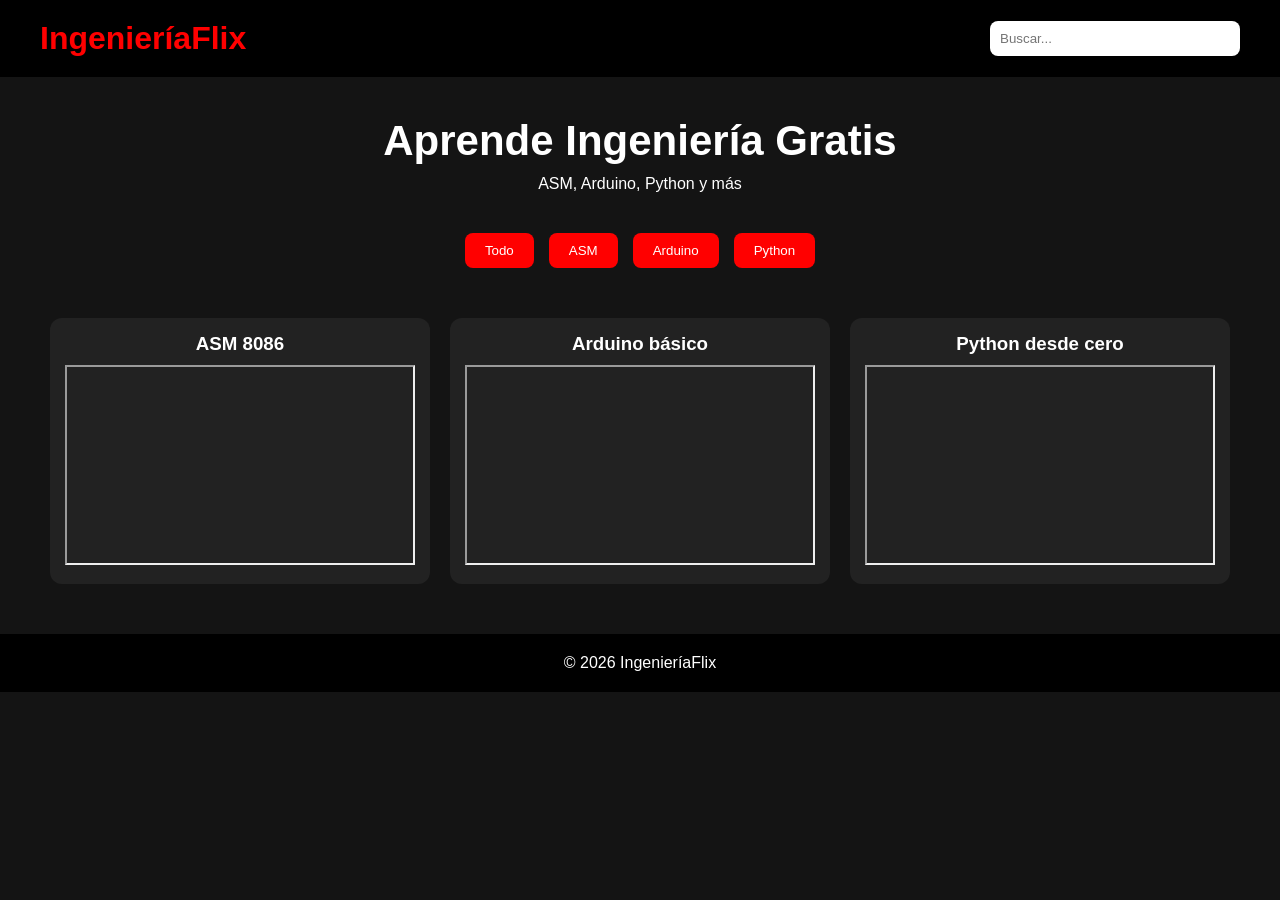
==== index.html @ 90732b06 "Add initial HTML structure for IngenieríaFlix" ====
<!DOCTYPE html>
<html lang="es">
<head>
<meta charset="UTF-8">
<meta name="viewport" content="width=device-width, initial-scale=1.0">

<title>IngenieríaFlix</title>

<style>

*{
    margin:0;
    padding:0;
    box-sizing:border-box;
    font-family:Arial;
}

body{
    background:#141414;
    color:white;
}

/* HEADER */

header{
    background:black;
    display:flex;
    justify-content:space-between;
    align-items:center;
    padding:20px 40px;
    position:sticky;
    top:0;
}

.logo{
    color:red;
    font-size:32px;
    font-weight:bold;
}

input{
    width:250px;
    padding:10px;
    border:none;
    border-radius:8px;
}

/* HERO */

.hero{
    text-align:center;
    padding:40px;
}

.hero h1{
    font-size:42px;
    margin-bottom:10px;
}

/* BOTONES */

.categorias{
    display:flex;
    justify-content:center;
    gap:15px;
    flex-wrap:wrap;
    margin-bottom:30px;
}

button{
    padding:10px 20px;
    border:none;
    border-radius:8px;
    background:red;
    color:white;
    cursor:pointer;
}

button:hover{
    transform:scale(1.05);
}

/* VIDEOS */

#listaVideos{
    display:flex;
    justify-content:center;
    gap:20px;
    flex-wrap:wrap;
    padding:20px;
}

.video{
    background:#222;
    padding:15px;
    border-radius:12px;
}

.video h3{
    margin-bottom:10px;
    text-align:center;
}

/* FOOTER */

footer{
    background:black;
    text-align:center;
    padding:20px;
    margin-top:30px;
}

</style>

</head>
<body>


<header>

    <div class="logo">
        IngenieríaFlix
    </div>

    <input
    type="text"
    id="buscador"
    placeholder="Buscar..."
    onkeyup="buscarVideos()">

</header>


<section class="hero">

    <h1>
        Aprende Ingeniería Gratis
    </h1>

    <p>
        ASM, Arduino, Python y más
    </p>

</section>



<div class="categorias">

    <button onclick="filtrar('todo')">
        Todo
    </button>

    <button onclick="filtrar('asm')">
        ASM
    </button>

    <button onclick="filtrar('arduino')">
        Arduino
    </button>

    <button onclick="filtrar('python')">
        Python
    </button>

</div>



<div id="listaVideos">


    <div class="video asm">

        <h3>ASM 8086</h3>

        <iframe
        width="350"
        height="200"
        src="https://www.youtube.com/embed/Ug4RAbj7exU"
        allowfullscreen>
        </iframe>

    </div>



    <div class="video arduino">

        <h3>Arduino básico</h3>

        <iframe
        width="350"
        height="200"
        src="https://www.youtube.com/embed/89xMbK8jR8Q"
        allowfullscreen>
        </iframe>

    </div>



    <div class="video python">

        <h3>Python desde cero</h3>

        <iframe
        width="350"
        height="200"
        src="https://www.youtube.com/embed/nKPbfIU442g"
        allowfullscreen>
        </iframe>

    </div>


</div>



<footer>

    © 2026 IngenieríaFlix

</footer>



<script>


function filtrar(categoria){

    let videos =
    document.querySelectorAll(".video");


    videos.forEach(video=>{


        if(categoria=="todo"){

            video.style.display="block";

        }

        else if(
        video.classList.contains(categoria)){

            video.style.display="block";

        }

        else{

            video.style.display="none";

        }


    });


}




function buscarVideos(){


    let texto =

    document
    .getElementById("buscador")
    .value
    .toLowerCase();



    let videos =

    document
    .querySelectorAll(".video");



    videos.forEach(video=>{


        let titulo =

        video
        .innerText
        .toLowerCase();



        if(
        titulo.includes(texto)){

            video.style.display="block";

        }

        else{

            video.style.display="none";

        }


    });



}


</script>



</body>
</html>
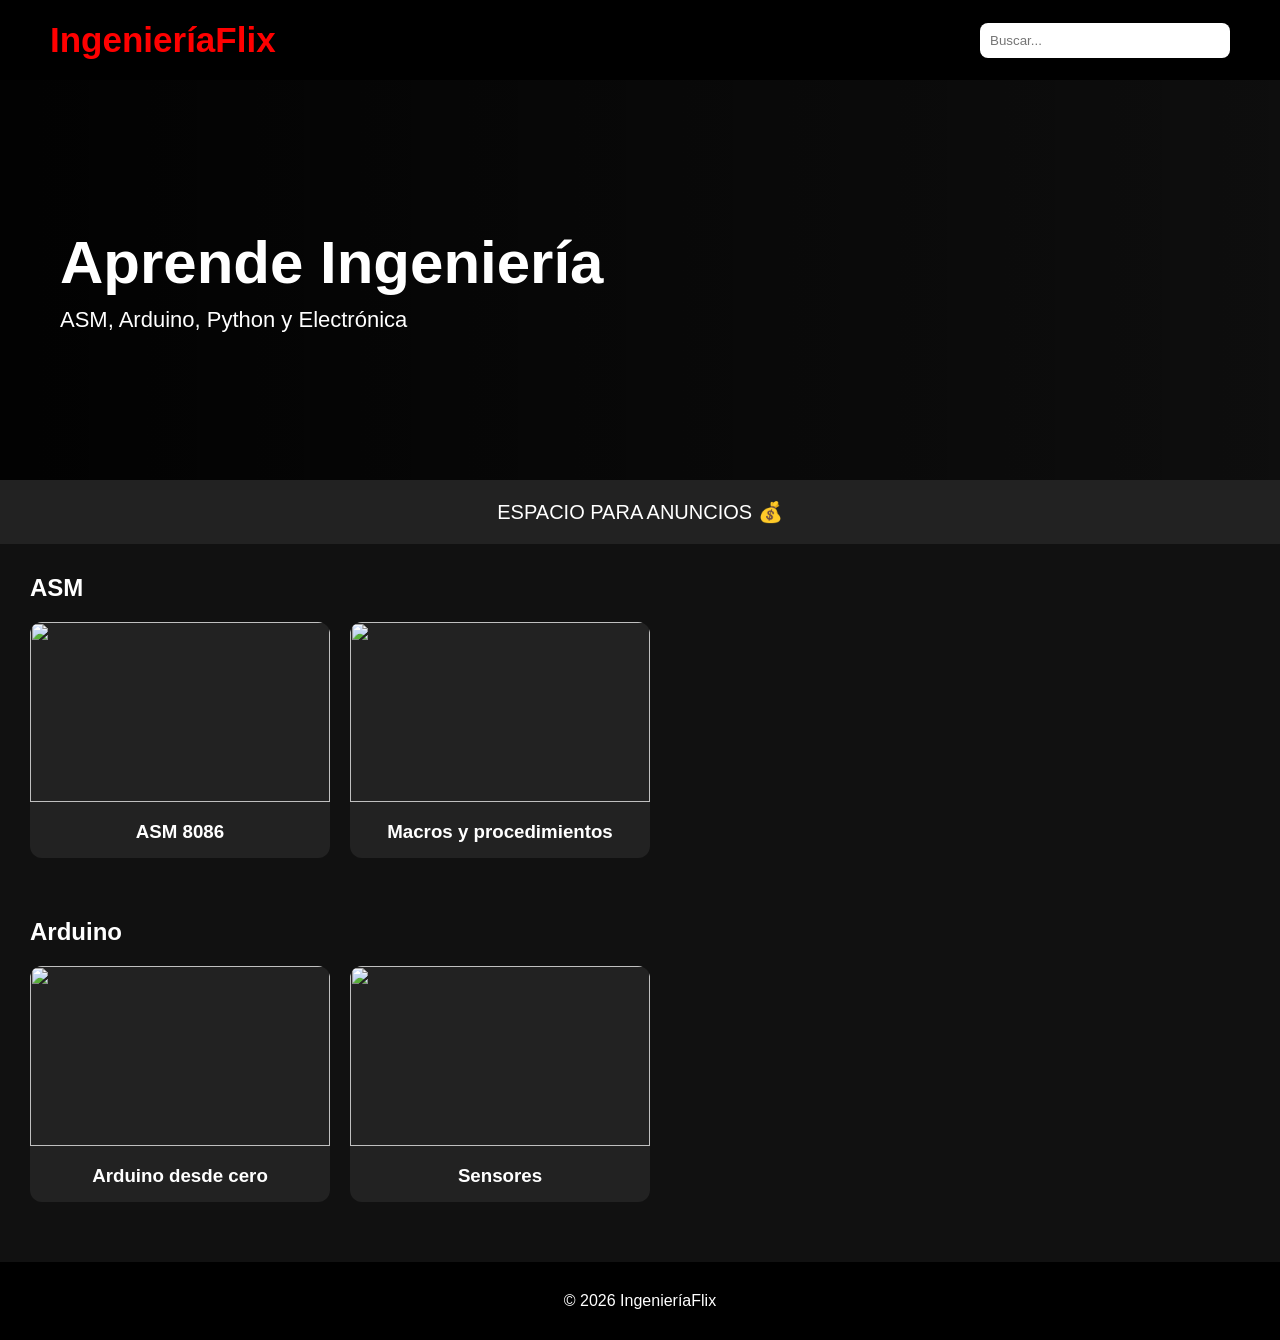
==== commit 3df66507: "Add initial HTML structure for IngenieríaFlix" ====
--- a/index.html
+++ b/index.html
@@ -9,105 +9,128 @@
 <style>
 
 *{
-    margin:0;
-    padding:0;
-    box-sizing:border-box;
-    font-family:Arial;
+margin:0;
+padding:0;
+box-sizing:border-box;
+font-family:Arial;
 }
 
 body{
-    background:#141414;
-    color:white;
+background:#111;
+color:white;
 }
 
 /* HEADER */
 
 header{
-    background:black;
-    display:flex;
-    justify-content:space-between;
-    align-items:center;
-    padding:20px 40px;
-    position:sticky;
-    top:0;
+display:flex;
+justify-content:space-between;
+align-items:center;
+padding:20px 50px;
+background:black;
+position:sticky;
+top:0;
+z-index:100;
 }
 
 .logo{
-    color:red;
-    font-size:32px;
-    font-weight:bold;
+font-size:35px;
+font-weight:bold;
+color:red;
 }
 
 input{
-    width:250px;
-    padding:10px;
-    border:none;
-    border-radius:8px;
+padding:10px;
+width:250px;
+border:none;
+border-radius:8px;
 }
 
 /* HERO */
 
 .hero{
-    text-align:center;
-    padding:40px;
+height:400px;
+display:flex;
+flex-direction:column;
+justify-content:center;
+padding-left:60px;
+
+background:
+linear-gradient(to right,
+rgba(0,0,0,.9),
+rgba(0,0,0,.2)),
+
+url("https://images.unsplash.com/photo-1515879218367-8466d910aaa4");
+background-size:cover;
 }
 
 .hero h1{
-    font-size:42px;
-    margin-bottom:10px;
-}
-
-/* BOTONES */
-
-.categorias{
-    display:flex;
-    justify-content:center;
-    gap:15px;
-    flex-wrap:wrap;
-    margin-bottom:30px;
-}
-
-button{
-    padding:10px 20px;
-    border:none;
-    border-radius:8px;
-    background:red;
-    color:white;
-    cursor:pointer;
-}
-
-button:hover{
-    transform:scale(1.05);
-}
-
-/* VIDEOS */
-
-#listaVideos{
-    display:flex;
-    justify-content:center;
-    gap:20px;
-    flex-wrap:wrap;
-    padding:20px;
-}
-
-.video{
-    background:#222;
-    padding:15px;
-    border-radius:12px;
-}
-
-.video h3{
-    margin-bottom:10px;
-    text-align:center;
+font-size:60px;
+margin-bottom:10px;
+}
+
+.hero p{
+font-size:22px;
+}
+
+/* ADS */
+
+.ads{
+text-align:center;
+padding:20px;
+background:#222;
+font-size:20px;
+}
+
+/* SECCIONES */
+
+.seccion{
+padding:30px;
+}
+
+.seccion h2{
+margin-bottom:20px;
+}
+
+/* CARDS */
+
+.grid{
+display:flex;
+gap:20px;
+flex-wrap:wrap;
+}
+
+.card{
+width:300px;
+background:#222;
+border-radius:12px;
+overflow:hidden;
+cursor:pointer;
+transition:.3s;
+}
+
+.card:hover{
+transform:scale(1.08);
+}
+
+.card img{
+width:100%;
+height:180px;
+object-fit:cover;
+}
+
+.card h3{
+padding:15px;
+text-align:center;
 }
 
 /* FOOTER */
 
 footer{
-    background:black;
-    text-align:center;
-    padding:20px;
-    margin-top:30px;
+text-align:center;
+padding:30px;
+background:black;
+margin-top:30px;
 }
 
 </style>
@@ -116,208 +139,126 @@
 <body>
 
 
+
 <header>
 
-    <div class="logo">
-        IngenieríaFlix
-    </div>
-
-    <input
-    type="text"
-    id="buscador"
-    placeholder="Buscar..."
-    onkeyup="buscarVideos()">
+<div class="logo">
+IngenieríaFlix
+</div>
+
+<input type="text" placeholder="Buscar...">
 
 </header>
 
 
+
 <section class="hero">
 
-    <h1>
-        Aprende Ingeniería Gratis
-    </h1>
-
-    <p>
-        ASM, Arduino, Python y más
-    </p>
+<h1>
+Aprende Ingeniería
+</h1>
+
+<p>
+ASM, Arduino, Python y Electrónica
+</p>
 
 </section>
 
 
 
-<div class="categorias">
-
-    <button onclick="filtrar('todo')">
-        Todo
-    </button>
-
-    <button onclick="filtrar('asm')">
-        ASM
-    </button>
-
-    <button onclick="filtrar('arduino')">
-        Arduino
-    </button>
-
-    <button onclick="filtrar('python')">
-        Python
-    </button>
-
-</div>
-
-
-
-<div id="listaVideos">
-
-
-    <div class="video asm">
-
-        <h3>ASM 8086</h3>
-
-        <iframe
-        width="350"
-        height="200"
-        src="https://www.youtube.com/embed/Ug4RAbj7exU"
-        allowfullscreen>
-        </iframe>
-
-    </div>
-
-
-
-    <div class="video arduino">
-
-        <h3>Arduino básico</h3>
-
-        <iframe
-        width="350"
-        height="200"
-        src="https://www.youtube.com/embed/89xMbK8jR8Q"
-        allowfullscreen>
-        </iframe>
-
-    </div>
-
-
-
-    <div class="video python">
-
-        <h3>Python desde cero</h3>
-
-        <iframe
-        width="350"
-        height="200"
-        src="https://www.youtube.com/embed/nKPbfIU442g"
-        allowfullscreen>
-        </iframe>
-
-    </div>
-
-
-</div>
+<div class="ads">
+ESPACIO PARA ANUNCIOS 💰
+</div>
+
+
+
+<section class="seccion">
+
+<h2>
+ASM
+</h2>
+
+
+<div class="grid">
+
+
+<div class="card"
+onclick="window.open('https://youtube.com')">
+
+<img src="https://picsum.photos/300/180?1">
+
+<h3>
+ASM 8086
+</h3>
+
+</div>
+
+
+
+<div class="card"
+onclick="window.open('https://youtube.com')">
+
+<img src="https://picsum.photos/300/180?2">
+
+<h3>
+Macros y procedimientos
+</h3>
+
+</div>
+
+
+</div>
+
+</section>
+
+
+
+<section class="seccion">
+
+<h2>
+Arduino
+</h2>
+
+
+<div class="grid">
+
+
+<div class="card"
+onclick="window.open('https://youtube.com')">
+
+<img src="https://picsum.photos/300/180?3">
+
+<h3>
+Arduino desde cero
+</h3>
+
+</div>
+
+
+
+<div class="card"
+onclick="window.open('https://youtube.com')">
+
+<img src="https://picsum.photos/300/180?4">
+
+<h3>
+Sensores
+</h3>
+
+</div>
+
+
+</div>
+
+</section>
 
 
 
 <footer>
 
-    © 2026 IngenieríaFlix
+© 2026 IngenieríaFlix
 
 </footer>
-
-
-
-<script>
-
-
-function filtrar(categoria){
-
-    let videos =
-    document.querySelectorAll(".video");
-
-
-    videos.forEach(video=>{
-
-
-        if(categoria=="todo"){
-
-            video.style.display="block";
-
-        }
-
-        else if(
-        video.classList.contains(categoria)){
-
-            video.style.display="block";
-
-        }
-
-        else{
-
-            video.style.display="none";
-
-        }
-
-
-    });
-
-
-}
-
-
-
-
-function buscarVideos(){
-
-
-    let texto =
-
-    document
-    .getElementById("buscador")
-    .value
-    .toLowerCase();
-
-
-
-    let videos =
-
-    document
-    .querySelectorAll(".video");
-
-
-
-    videos.forEach(video=>{
-
-
-        let titulo =
-
-        video
-        .innerText
-        .toLowerCase();
-
-
-
-        if(
-        titulo.includes(texto)){
-
-            video.style.display="block";
-
-        }
-
-        else{
-
-            video.style.display="none";
-
-        }
-
-
-    });
-
-
-
-}
-
-
-</script>
 
 
 
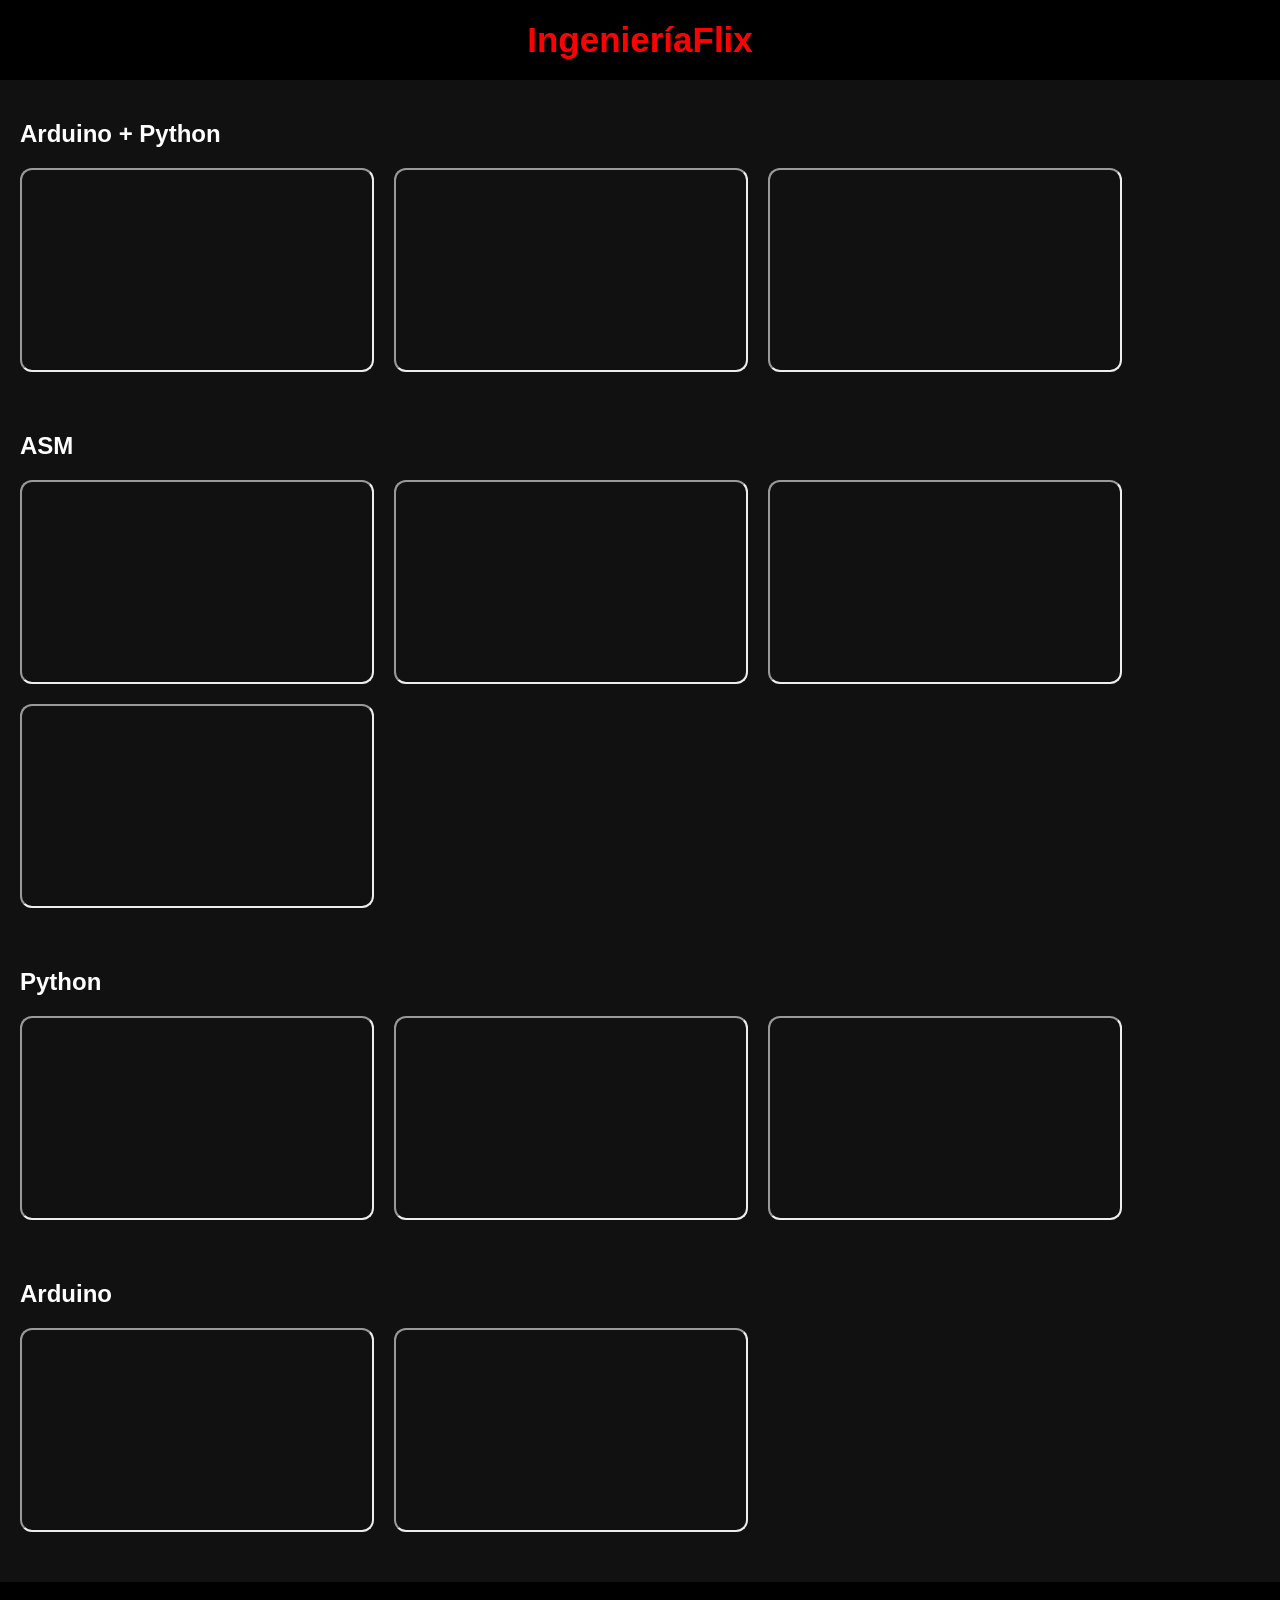
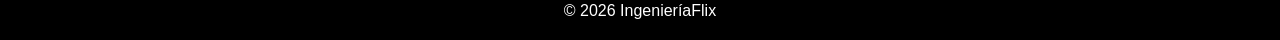
==== commit 79ff25e7: "Create index.html with video sections Initial creation of the index.html file with structure and emb" ====
--- a/index.html
+++ b/index.html
@@ -3,96 +3,29 @@
 <head>
 <meta charset="UTF-8">
 <meta name="viewport" content="width=device-width, initial-scale=1.0">
-
 <title>IngenieríaFlix</title>
 
 <style>
 
-*{
-margin:0;
-padding:0;
-box-sizing:border-box;
-font-family:Arial;
-}
-
 body{
 background:#111;
 color:white;
+font-family:Arial;
+margin:0;
 }
 
-/* HEADER */
-
 header{
-display:flex;
-justify-content:space-between;
-align-items:center;
-padding:20px 50px;
 background:black;
-position:sticky;
-top:0;
-z-index:100;
-}
-
-.logo{
+padding:20px;
+text-align:center;
 font-size:35px;
 font-weight:bold;
 color:red;
 }
 
-input{
-padding:10px;
-width:250px;
-border:none;
-border-radius:8px;
+.seccion{
+padding:20px;
 }
-
-/* HERO */
-
-.hero{
-height:400px;
-display:flex;
-flex-direction:column;
-justify-content:center;
-padding-left:60px;
-
-background:
-linear-gradient(to right,
-rgba(0,0,0,.9),
-rgba(0,0,0,.2)),
-
-url("https://images.unsplash.com/photo-1515879218367-8466d910aaa4");
-background-size:cover;
-}
-
-.hero h1{
-font-size:60px;
-margin-bottom:10px;
-}
-
-.hero p{
-font-size:22px;
-}
-
-/* ADS */
-
-.ads{
-text-align:center;
-padding:20px;
-background:#222;
-font-size:20px;
-}
-
-/* SECCIONES */
-
-.seccion{
-padding:30px;
-}
-
-.seccion h2{
-margin-bottom:20px;
-}
-
-/* CARDS */
 
 .grid{
 display:flex;
@@ -100,36 +33,18 @@
 flex-wrap:wrap;
 }
 
-.card{
-width:300px;
-background:#222;
+iframe{
 border-radius:12px;
-overflow:hidden;
-cursor:pointer;
-transition:.3s;
 }
 
-.card:hover{
-transform:scale(1.08);
+h2{
+margin-bottom:20px;
 }
 
-.card img{
-width:100%;
-height:180px;
-object-fit:cover;
-}
-
-.card h3{
-padding:15px;
+footer{
+background:black;
+padding:20px;
 text-align:center;
-}
-
-/* FOOTER */
-
-footer{
-text-align:center;
-padding:30px;
-background:black;
 margin-top:30px;
 }
 
@@ -139,128 +54,99 @@
 <body>
 
 
-
 <header>
-
-<div class="logo">
 IngenieríaFlix
-</div>
-
-<input type="text" placeholder="Buscar...">
-
 </header>
 
 
 
-<section class="hero">
+<div class="seccion">
 
-<h1>
-Aprende Ingeniería
-</h1>
-
-<p>
-ASM, Arduino, Python y Electrónica
-</p>
-
-</section>
-
-
-
-<div class="ads">
-ESPACIO PARA ANUNCIOS 💰
-</div>
-
-
-
-<section class="seccion">
-
-<h2>
-ASM
-</h2>
-
+<h2>Arduino + Python</h2>
 
 <div class="grid">
 
+<iframe width="350" height="200"
+src="https://www.youtube.com/embed/RqeSsBHZs8o"></iframe>
 
-<div class="card"
-onclick="window.open('https://youtube.com')">
+<iframe width="350" height="200"
+src="https://www.youtube.com/embed/fCuFDW1RoxI"></iframe>
 
-<img src="https://picsum.photos/300/180?1">
+<iframe width="350" height="200"
+src="https://www.youtube.com/embed/RuCE6PLyym0"></iframe>
 
-<h3>
-ASM 8086
-</h3>
+</div>
 
 </div>
 
 
 
-<div class="card"
-onclick="window.open('https://youtube.com')">
+<div class="seccion">
 
-<img src="https://picsum.photos/300/180?2">
-
-<h3>
-Macros y procedimientos
-</h3>
-
-</div>
-
-
-</div>
-
-</section>
-
-
-
-<section class="seccion">
-
-<h2>
-Arduino
-</h2>
-
+<h2>ASM</h2>
 
 <div class="grid">
 
+<iframe width="350" height="200"
+src="https://www.youtube.com/embed/9wgucAa_IoM"></iframe>
 
-<div class="card"
-onclick="window.open('https://youtube.com')">
+<iframe width="350" height="200"
+src="https://www.youtube.com/embed/ljt71vVfgGo"></iframe>
 
-<img src="https://picsum.photos/300/180?3">
+<iframe width="350" height="200"
+src="https://www.youtube.com/embed/Qt1MFdbI56I"></iframe>
 
-<h3>
-Arduino desde cero
-</h3>
+<iframe width="350" height="200"
+src="https://www.youtube.com/embed/8Az8PVD0vJM"></iframe>
+
+</div>
 
 </div>
 
 
 
-<div class="card"
-onclick="window.open('https://youtube.com')">
+<div class="seccion">
 
-<img src="https://picsum.photos/300/180?4">
+<h2>Python</h2>
 
-<h3>
-Sensores
-</h3>
+<div class="grid">
+
+<iframe width="350" height="200"
+src="https://www.youtube.com/embed/_6N18g3ewnw"></iframe>
+
+<iframe width="350" height="200"
+src="https://www.youtube.com/embed/xd_0RN2SyfI"></iframe>
+
+<iframe width="350" height="200"
+src="https://www.youtube.com/embed/numQzIgpOo0"></iframe>
+
+</div>
 
 </div>
 
 
+
+<div class="seccion">
+
+<h2>Arduino</h2>
+
+<div class="grid">
+
+<iframe width="350" height="200"
+src="https://www.youtube.com/embed/gx5yFvVDUsY"></iframe>
+
+<iframe width="350" height="200"
+src="https://www.youtube.com/embed/3TPVsqlXkCs"></iframe>
+
 </div>
 
-</section>
+</div>
 
 
 
 <footer>
-
 © 2026 IngenieríaFlix
-
 </footer>
-
-
 
 </body>
 </html>
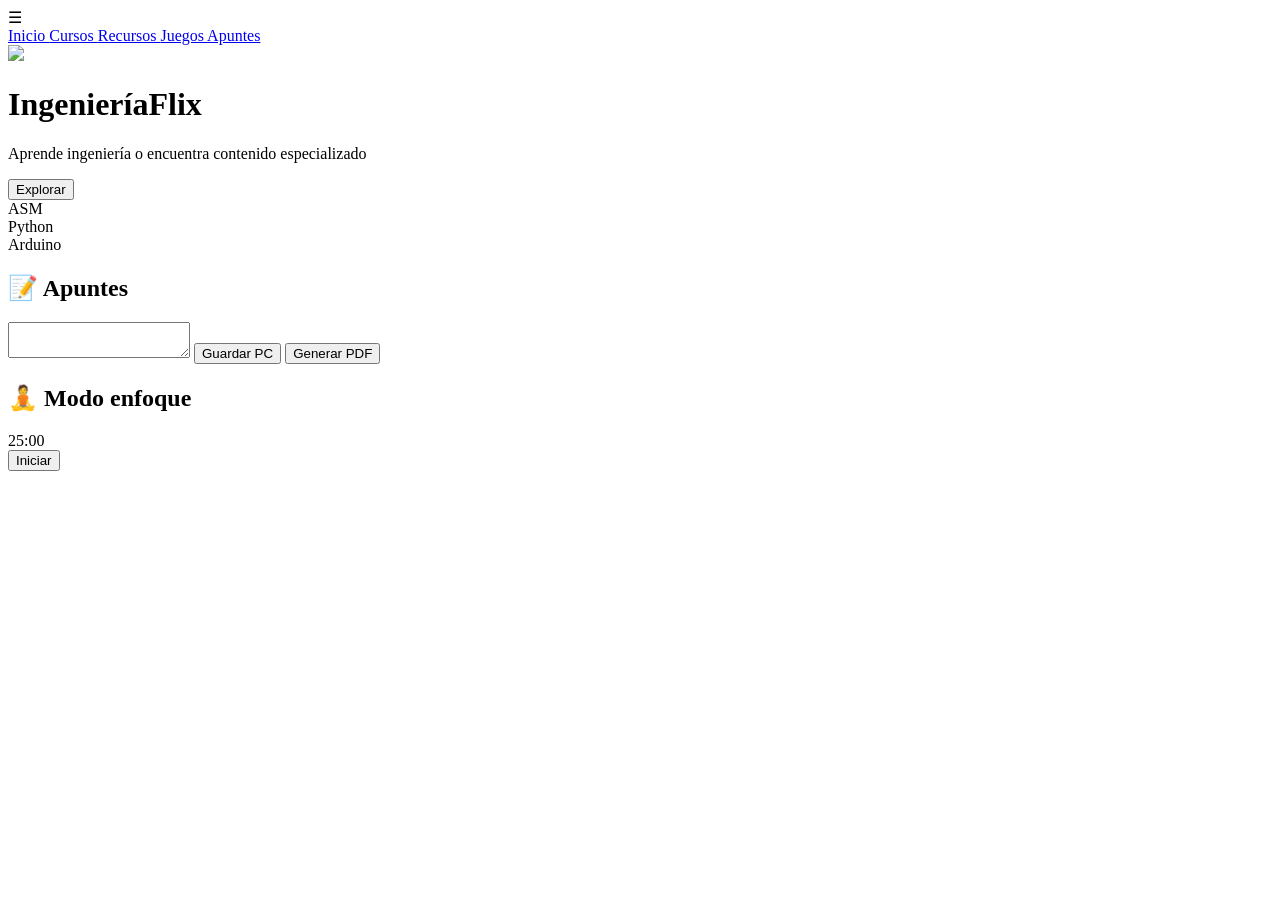
==== commit 8cf71d3b: "Add files via upload" ====
--- a/index.html
+++ b/index.html
@@ -1,152 +1,216 @@
-<!DOCTYPE html>
-<html lang="es">
-<head>
-<meta charset="UTF-8">
-<meta name="viewport" content="width=device-width, initial-scale=1.0">
-<title>IngenieríaFlix</title>
-
-<style>
-
-body{
-background:#111;
-color:white;
-font-family:Arial;
-margin:0;
-}
-
-header{
-background:black;
-padding:20px;
-text-align:center;
-font-size:35px;
-font-weight:bold;
-color:red;
-}
-
-.seccion{
-padding:20px;
-}
-
-.grid{
-display:flex;
-gap:20px;
-flex-wrap:wrap;
-}
-
-iframe{
-border-radius:12px;
-}
-
-h2{
-margin-bottom:20px;
-}
-
-footer{
-background:black;
-padding:20px;
-text-align:center;
-margin-top:30px;
-}
-
-</style>
-
-</head>
-<body>
-
-
-<header>
-IngenieríaFlix
-</header>
-
-
-
-<div class="seccion">
-
-<h2>Arduino + Python</h2>
-
-<div class="grid">
-
-<iframe width="350" height="200"
-src="https://www.youtube.com/embed/RqeSsBHZs8o"></iframe>
-
-<iframe width="350" height="200"
-src="https://www.youtube.com/embed/fCuFDW1RoxI"></iframe>
-
-<iframe width="350" height="200"
-src="https://www.youtube.com/embed/RuCE6PLyym0"></iframe>
-
-</div>
-
-</div>
-
-
-
-<div class="seccion">
-
-<h2>ASM</h2>
-
-<div class="grid">
-
-<iframe width="350" height="200"
-src="https://www.youtube.com/embed/9wgucAa_IoM"></iframe>
-
-<iframe width="350" height="200"
-src="https://www.youtube.com/embed/ljt71vVfgGo"></iframe>
-
-<iframe width="350" height="200"
-src="https://www.youtube.com/embed/Qt1MFdbI56I"></iframe>
-
-<iframe width="350" height="200"
-src="https://www.youtube.com/embed/8Az8PVD0vJM"></iframe>
-
-</div>
-
-</div>
-
-
-
-<div class="seccion">
-
-<h2>Python</h2>
-
-<div class="grid">
-
-<iframe width="350" height="200"
-src="https://www.youtube.com/embed/_6N18g3ewnw"></iframe>
-
-<iframe width="350" height="200"
-src="https://www.youtube.com/embed/xd_0RN2SyfI"></iframe>
-
-<iframe width="350" height="200"
-src="https://www.youtube.com/embed/numQzIgpOo0"></iframe>
-
-</div>
-
-</div>
-
-
-
-<div class="seccion">
-
-<h2>Arduino</h2>
-
-<div class="grid">
-
-<iframe width="350" height="200"
-src="https://www.youtube.com/embed/gx5yFvVDUsY"></iframe>
-
-<iframe width="350" height="200"
-src="https://www.youtube.com/embed/3TPVsqlXkCs"></iframe>
-
-</div>
-
-</div>
-
-
-
-<footer>
-© 2026 IngenieríaFlix
-</footer>
-
-</body>
-</html>
+<!DOCTYPE html>
+<html lang="es">
+
+<head>
+
+<meta charset="UTF-8">
+<meta name="viewport"
+content="width=device-width, initial-scale=1.0">
+
+<title>IngenieríaFlix</title>
+
+<link rel="stylesheet"
+href="css/estilos.css">
+
+<script
+src="https://cdnjs.cloudflare.com/ajax/libs/jspdf/2.5.1/jspdf.umd.min.js">
+</script>
+
+</head>
+
+
+
+<body>
+
+
+
+<div id="menuBtn">
+
+☰
+
+</div>
+
+
+
+<div id="sidebar">
+
+<a href="#">
+Inicio
+</a>
+
+<a href="#">
+Cursos
+</a>
+
+<a href="#">
+Recursos
+</a>
+
+<a href="#">
+Juegos
+</a>
+
+<a href="#">
+Apuntes
+</a>
+
+</div>
+
+
+
+<header>
+
+
+<img
+src="img/logo.png"
+class="logo">
+
+
+
+<h1>
+
+IngenieríaFlix
+
+</h1>
+
+
+
+<p>
+
+Aprende ingeniería o encuentra
+contenido especializado
+
+</p>
+
+
+
+<button id="explorarBtn">
+
+Explorar
+
+</button>
+
+
+
+</header>
+
+
+
+<section class="cards">
+
+
+<div
+class="card"
+onclick="mostrarVideos('asm')">
+
+ASM
+
+</div>
+
+
+
+<div
+class="card"
+onclick="mostrarVideos('python')">
+
+Python
+
+</div>
+
+
+
+<div
+class="card"
+onclick="mostrarVideos('arduino')">
+
+Arduino
+
+</div>
+
+
+</section>
+
+
+
+<section id="videos">
+
+</section>
+
+
+
+<section class="notas">
+
+
+<h2>
+
+📝 Apuntes
+
+</h2>
+
+
+
+<textarea
+id="nota">
+
+</textarea>
+
+
+
+<button
+onclick="guardarTXT()">
+
+Guardar PC
+
+</button>
+
+
+
+<button
+onclick="guardarPDF()">
+
+Generar PDF
+
+</button>
+
+
+</section>
+
+
+
+<section class="focus">
+
+
+<h2>
+
+🧘 Modo enfoque
+
+</h2>
+
+
+
+<div id="timer">
+
+25:00
+
+</div>
+
+
+
+<button
+onclick="pomodoro()">
+
+Iniciar
+
+</button>
+
+
+</section>
+
+
+
+<script src="js/app.js"></script>
+
+
+</body>
+
+</html>
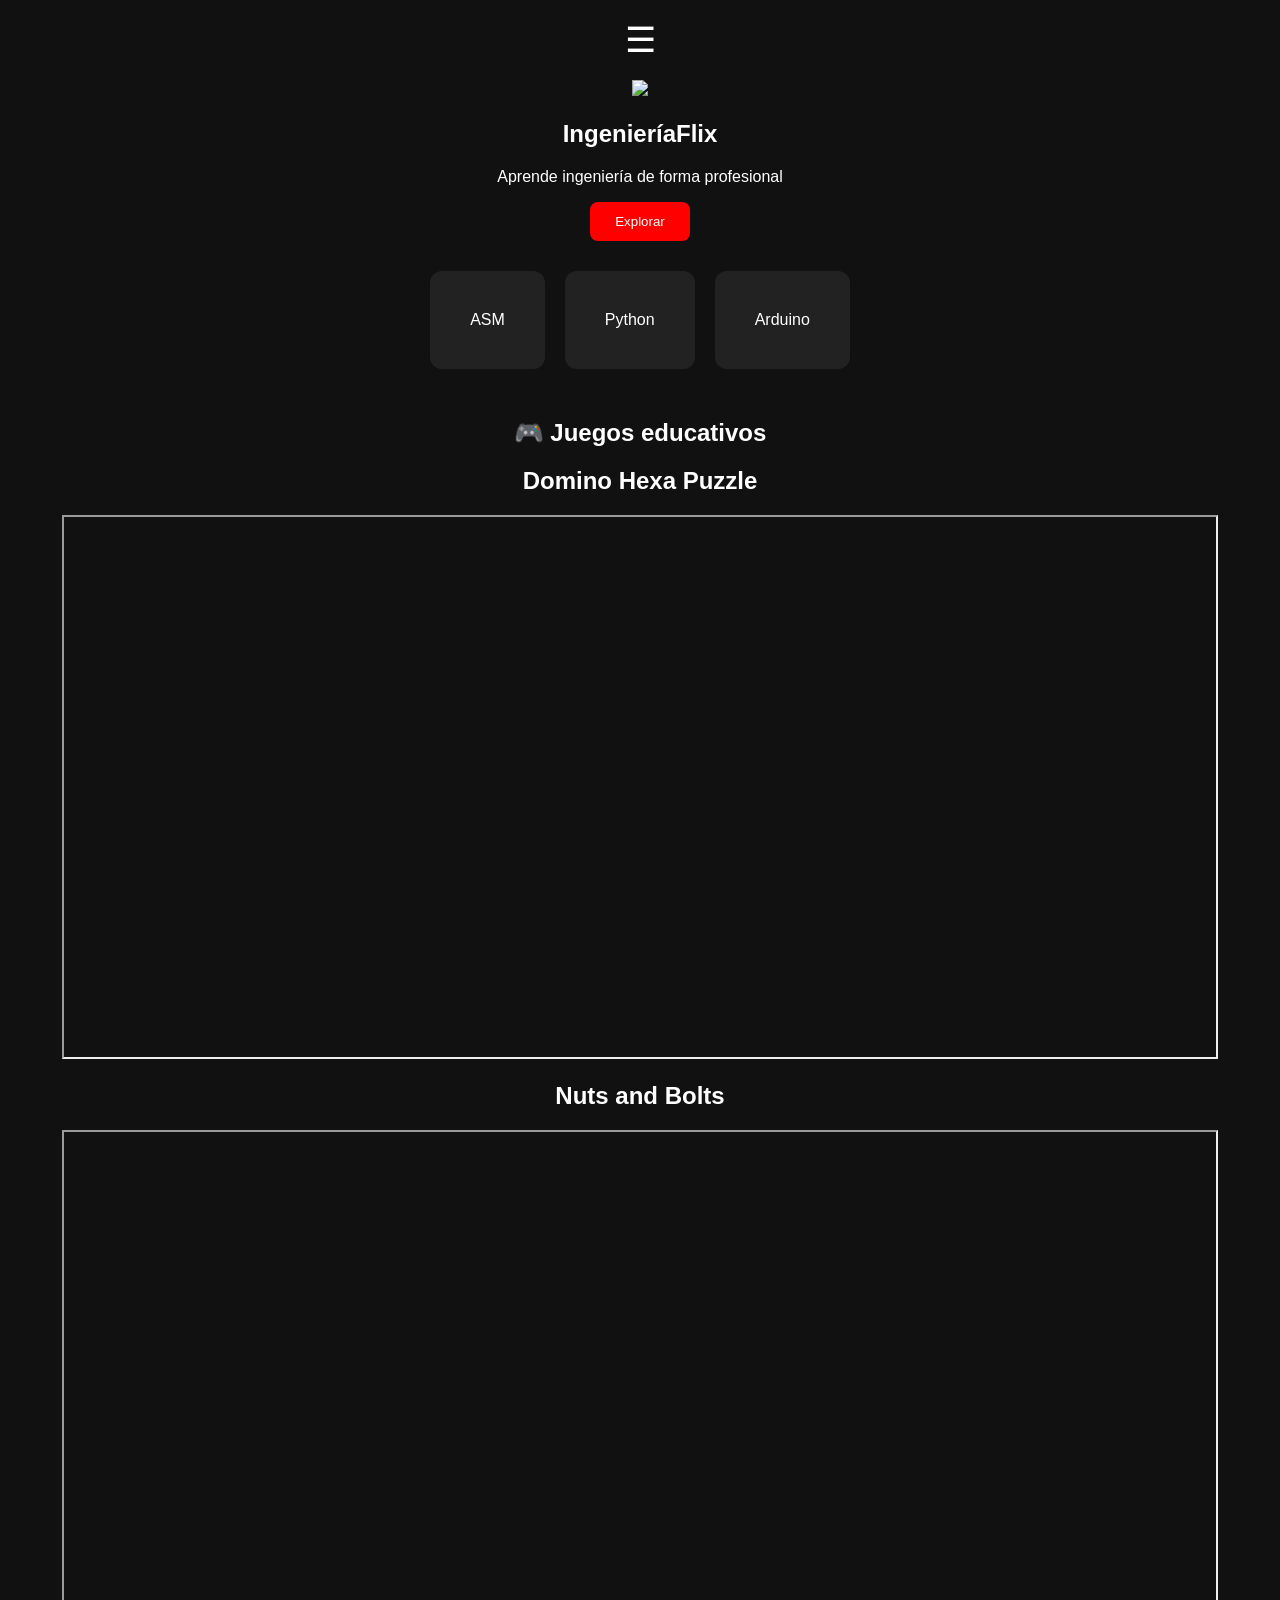
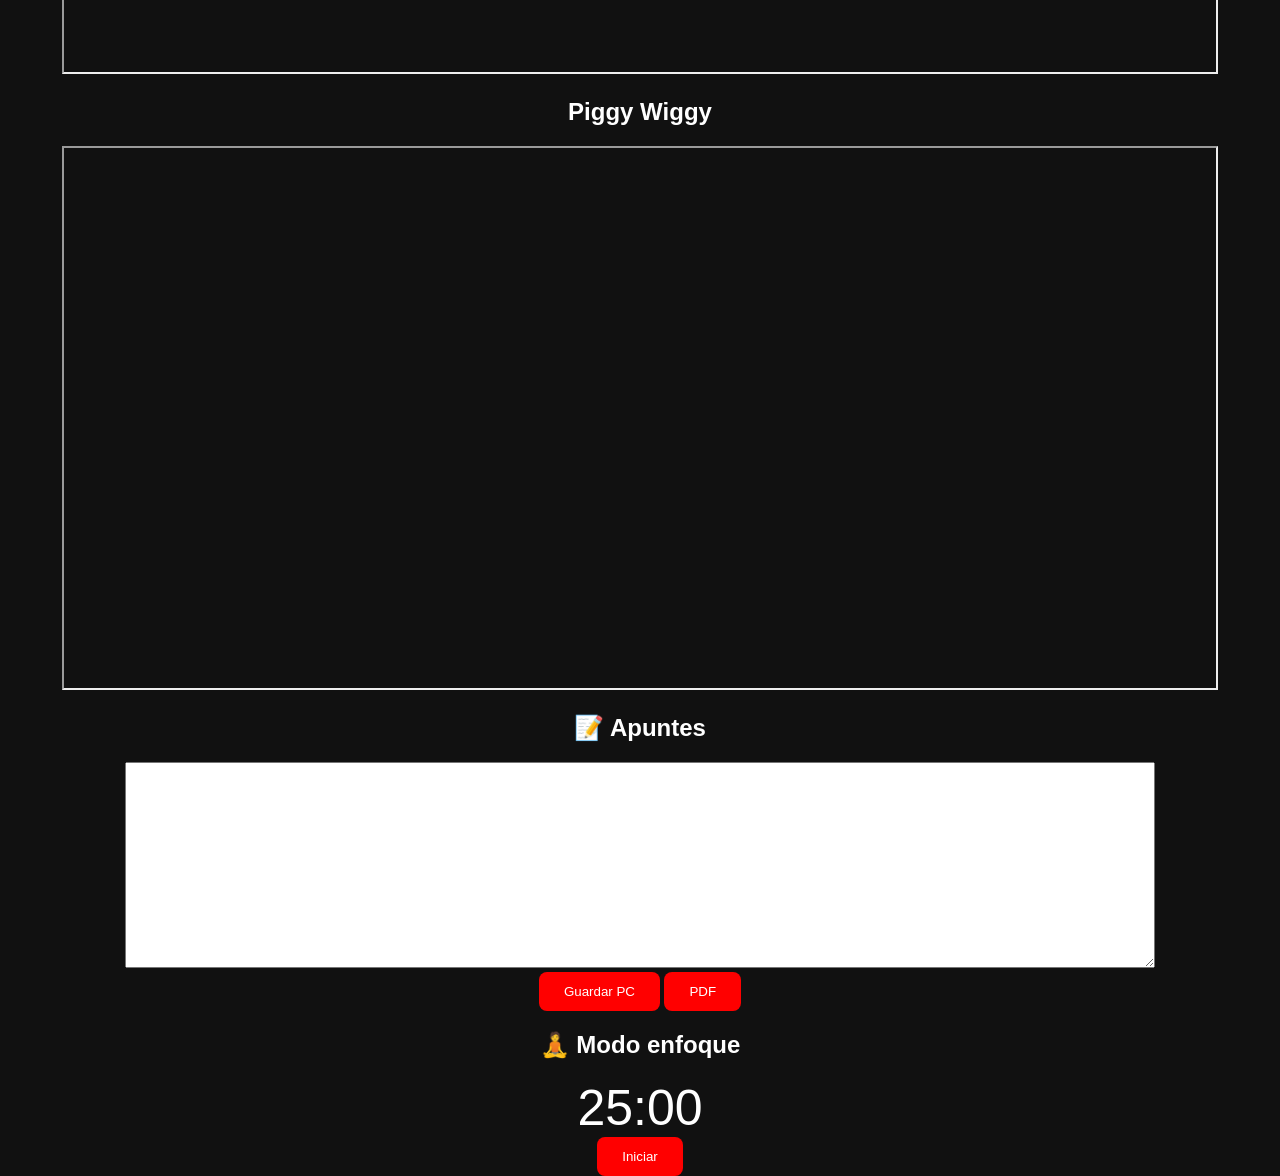
==== commit 680804f4: "Add initial HTML structure for IngenieríaFlix" ====
--- a/index.html
+++ b/index.html
@@ -1,216 +1,356 @@
-<!DOCTYPE html>
-<html lang="es">
-
-<head>
-
-<meta charset="UTF-8">
-<meta name="viewport"
-content="width=device-width, initial-scale=1.0">
-
-<title>IngenieríaFlix</title>
-
-<link rel="stylesheet"
-href="css/estilos.css">
-
-<script
-src="https://cdnjs.cloudflare.com/ajax/libs/jspdf/2.5.1/jspdf.umd.min.js">
-</script>
-
-</head>
-
-
-
-<body>
-
-
-
-<div id="menuBtn">
-
-☰
-
-</div>
-
-
-
-<div id="sidebar">
-
-<a href="#">
-Inicio
-</a>
-
-<a href="#">
-Cursos
-</a>
-
-<a href="#">
-Recursos
-</a>
-
-<a href="#">
-Juegos
-</a>
-
-<a href="#">
-Apuntes
-</a>
-
-</div>
-
-
-
-<header>
-
-
-<img
-src="img/logo.png"
-class="logo">
-
-
-
-<h1>
-
-IngenieríaFlix
-
-</h1>
-
-
-
-<p>
-
-Aprende ingeniería o encuentra
-contenido especializado
-
-</p>
-
-
-
-<button id="explorarBtn">
-
-Explorar
-
-</button>
-
-
-
-</header>
-
-
-
-<section class="cards">
-
-
-<div
-class="card"
-onclick="mostrarVideos('asm')">
-
-ASM
-
-</div>
-
-
-
-<div
-class="card"
-onclick="mostrarVideos('python')">
-
-Python
-
-</div>
-
-
-
-<div
-class="card"
-onclick="mostrarVideos('arduino')">
-
-Arduino
-
-</div>
-
-
-</section>
-
-
-
-<section id="videos">
-
-</section>
-
-
-
-<section class="notas">
-
-
-<h2>
-
-📝 Apuntes
-
-</h2>
-
-
-
-<textarea
-id="nota">
-
-</textarea>
-
-
-
-<button
-onclick="guardarTXT()">
-
-Guardar PC
-
-</button>
-
-
-
-<button
-onclick="guardarPDF()">
-
-Generar PDF
-
-</button>
-
-
-</section>
-
-
-
-<section class="focus">
-
-
-<h2>
-
-🧘 Modo enfoque
-
-</h2>
-
-
-
-<div id="timer">
-
-25:00
-
-</div>
-
-
-
-<button
-onclick="pomodoro()">
-
-Iniciar
-
-</button>
-
-
-</section>
-
-
-
-<script src="js/app.js"></script>
-
-
-</body>
-
-</html>+<!DOCTYPE html>
+<html lang="es">
+
+<head>
+
+<meta charset="UTF-8">
+<meta name="viewport"
+content="width=device-width, initial-scale=1.0">
+
+<title>IngenieríaFlix</title>
+
+<link rel="stylesheet"
+href="css/estilos.css">
+
+
+<!-- Google Tag Manager -->
+<script>
+(function(w,d,s,l,i){
+
+w[l]=w[l]||[];
+
+w[l].push({
+'gtm.start':
+new Date().getTime(),
+event:'gtm.js'
+});
+
+var f=d.getElementsByTagName(s)[0],
+j=d.createElement(s),
+dl=l!='dataLayer'
+?'&l='+l:'';
+
+j.async=true;
+
+j.src=
+'https://www.googletagmanager.com/gtm.js?id='+i+dl;
+
+f.parentNode.insertBefore(j,f);
+
+})(window,document,'script',
+'dataLayer',
+'GTM-MZWZQQZM');
+</script>
+<!-- End Google Tag Manager -->
+
+
+<script src="https://cdnjs.cloudflare.com/ajax/libs/jspdf/2.5.1/jspdf.umd.min.js"></script>
+
+</head>
+
+
+
+<body>
+
+
+<!-- Google Tag Manager (noscript) -->
+<noscript>
+
+<iframe
+src=
+"https://www.googletagmanager.com/ns.html?id=GTM-MZWZQQZM"
+
+height="0"
+width="0"
+
+style=
+"display:none;visibility:hidden">
+
+</iframe>
+
+</noscript>
+<!-- End Google Tag Manager -->
+
+
+
+<div class="menu-btn" id="menuBtn">
+
+☰
+
+</div>
+
+
+
+<div class="sidebar" id="sidebar">
+
+<a href="#inicio">🏠 Inicio</a>
+
+<a href="#cursos">💻 Cursos</a>
+
+<a href="#juegos">🎮 Juegos</a>
+
+<a href="#notas">📝 Apuntes</a>
+
+<a href="#focus">🧘 Enfoque</a>
+
+</div>
+
+
+
+
+
+<section class="hero" id="inicio">
+
+
+<img
+src="img/logo.png"
+class="logo">
+
+
+
+<h1>
+
+IngenieríaFlix
+
+</h1>
+
+
+
+<p>
+
+Aprende ingeniería de forma profesional
+
+</p>
+
+
+
+<button>
+
+Explorar
+
+</button>
+
+
+</section>
+
+
+
+
+
+
+<section class="cards" id="cursos">
+
+
+<div
+class="card"
+onclick="mostrarVideos('asm')">
+
+ASM
+
+</div>
+
+
+
+<div
+class="card"
+onclick="mostrarVideos('python')">
+
+Python
+
+</div>
+
+
+
+<div
+class="card"
+onclick="mostrarVideos('arduino')">
+
+Arduino
+
+</div>
+
+
+</section>
+
+
+
+
+<section id="videos">
+
+</section>
+
+
+
+
+
+
+<section id="juegos">
+
+
+<h1>
+
+🎮 Juegos educativos
+
+</h1>
+
+
+
+<h2>
+
+Domino Hexa Puzzle
+
+</h2>
+
+
+
+<iframe
+src=
+"https://www.madkidgames.com/full/domino-hexa-puzzle"
+
+width="90%"
+height="540">
+
+</iframe>
+
+
+
+
+
+<h2>
+
+Nuts and Bolts
+
+</h2>
+
+
+
+<iframe
+src=
+"https://www.madkidgames.com/full/nuts-and-bolts-screw-puzzle"
+
+width="90%"
+height="540">
+
+</iframe>
+
+
+
+
+
+
+<h2>
+
+Piggy Wiggy
+
+</h2>
+
+
+
+<iframe
+src=
+"https://www.madkidgames.com/full/piggy-wiggy-physics-puzzle"
+
+width="90%"
+height="540">
+
+</iframe>
+
+
+</section>
+
+
+
+
+
+
+
+<section
+class="notas"
+id="notas">
+
+
+<h2>
+
+📝 Apuntes
+
+</h2>
+
+
+
+<textarea
+id="nota">
+
+</textarea>
+
+
+
+<div>
+
+
+<button
+onclick="guardarTXT()">
+
+Guardar PC
+
+</button>
+
+
+
+<button
+onclick="guardarPDF()">
+
+PDF
+
+</button>
+
+
+</div>
+
+
+</section>
+
+
+
+
+
+
+
+<section
+class="focus"
+id="focus">
+
+
+<h2>
+
+🧘 Modo enfoque
+
+</h2>
+
+
+
+<div id="timer">
+
+25:00
+
+</div>
+
+
+
+<button
+onclick="pomodoro()">
+
+Iniciar
+
+</button>
+
+
+</section>
+
+
+
+
+<script src="js/app.js"></script>
+
+
+</body>
+</html>
--- a/css/estilos.css
+++ b/css/estilos.css
@@ -0,0 +1,134 @@
+body{
+
+margin:0;
+background:#111;
+color:white;
+font-family:Arial;
+text-align:center;
+
+}
+
+
+
+#menuBtn{
+
+font-size:35px;
+padding:20px;
+cursor:pointer;
+
+}
+
+
+
+#sidebar{
+
+position:fixed;
+left:-250px;
+width:250px;
+height:100%;
+background:black;
+transition:0.5s;
+padding-top:50px;
+
+}
+
+
+
+#sidebar a{
+
+display:block;
+color:white;
+text-decoration:none;
+padding:20px;
+
+}
+
+
+
+.logo{
+
+width:120px;
+
+animation:
+girar 8s linear infinite;
+
+}
+
+
+
+@keyframes girar{
+
+from{
+
+transform:rotate(0deg);
+
+}
+
+to{
+
+transform:rotate(360deg);
+
+}
+
+}
+
+
+
+button{
+
+padding:12px 25px;
+background:red;
+color:white;
+border:none;
+border-radius:8px;
+cursor:pointer;
+
+}
+
+
+
+.cards{
+
+display:flex;
+justify-content:center;
+gap:20px;
+padding:30px;
+flex-wrap:wrap;
+
+}
+
+
+
+.card{
+
+background:#222;
+padding:40px;
+border-radius:12px;
+cursor:pointer;
+
+}
+
+
+
+.card:hover{
+
+transform:scale(1.08);
+
+}
+
+
+
+textarea{
+
+width:80%;
+height:200px;
+
+}
+
+
+
+#timer{
+
+font-size:50px;
+
+}
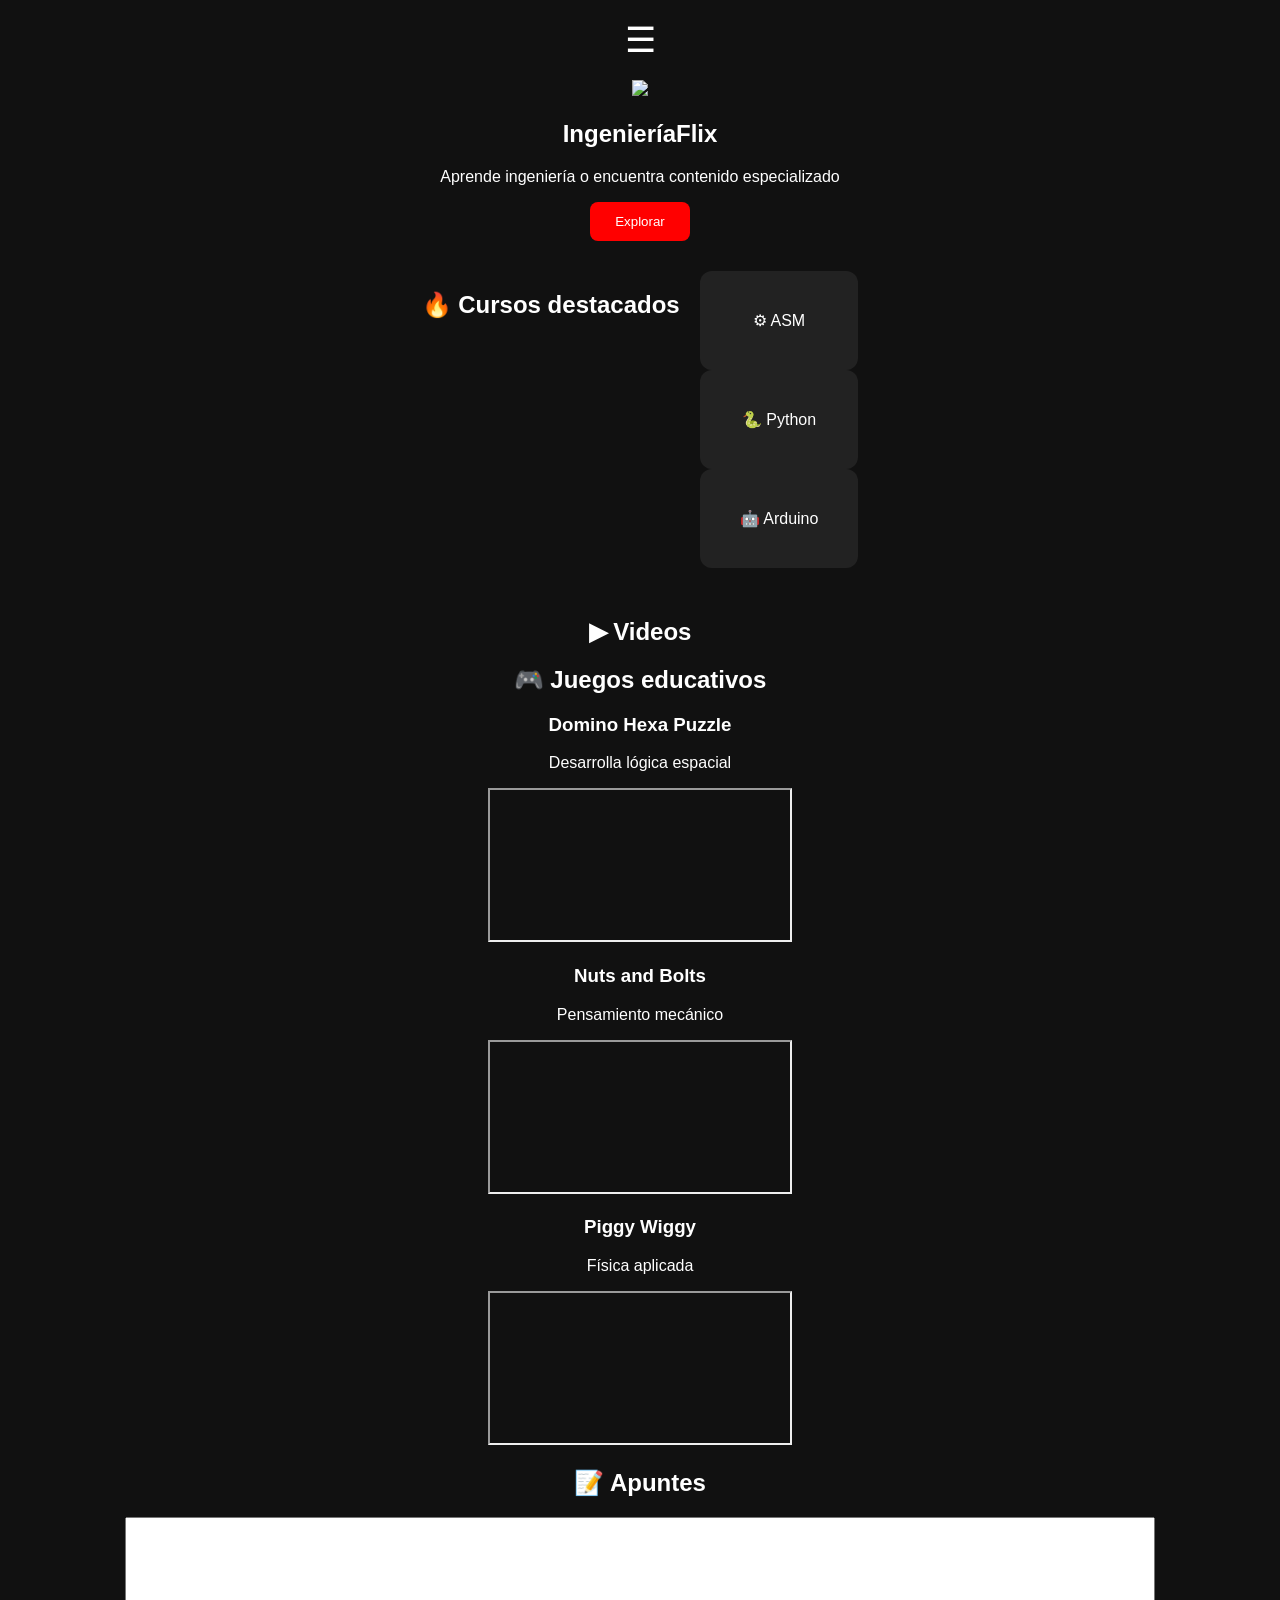
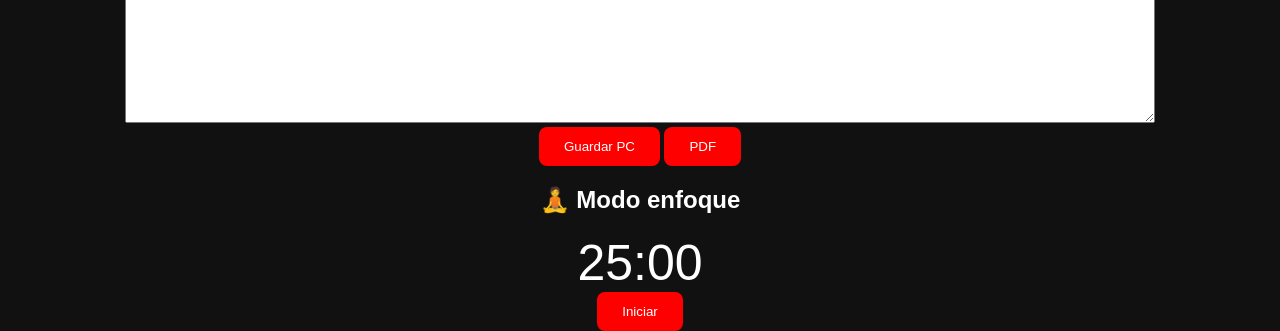
==== commit 78dd4766: "Add initial index.html file with structure and content" ====
--- a/index.html
+++ b/index.html
@@ -4,10 +4,13 @@
 <head>
 
 <meta charset="UTF-8">
+
 <meta name="viewport"
 content="width=device-width, initial-scale=1.0">
 
-<title>IngenieríaFlix</title>
+<title>
+IngenieríaFlix
+</title>
 
 <link rel="stylesheet"
 href="css/estilos.css">
@@ -41,10 +44,11 @@
 'dataLayer',
 'GTM-MZWZQQZM');
 </script>
-<!-- End Google Tag Manager -->
-
-
-<script src="https://cdnjs.cloudflare.com/ajax/libs/jspdf/2.5.1/jspdf.umd.min.js"></script>
+
+
+<script
+src="https://cdnjs.cloudflare.com/ajax/libs/jspdf/2.5.1/jspdf.umd.min.js">
+</script>
 
 </head>
 
@@ -53,7 +57,7 @@
 <body>
 
 
-<!-- Google Tag Manager (noscript) -->
+
 <noscript>
 
 <iframe
@@ -69,11 +73,13 @@
 </iframe>
 
 </noscript>
-<!-- End Google Tag Manager -->
-
-
-
-<div class="menu-btn" id="menuBtn">
+
+
+
+
+
+<div class="menu-btn"
+id="menuBtn">
 
 ☰
 
@@ -81,25 +87,41 @@
 
 
 
-<div class="sidebar" id="sidebar">
-
-<a href="#inicio">🏠 Inicio</a>
-
-<a href="#cursos">💻 Cursos</a>
-
-<a href="#juegos">🎮 Juegos</a>
-
-<a href="#notas">📝 Apuntes</a>
-
-<a href="#focus">🧘 Enfoque</a>
-
-</div>
-
-
-
-
-
-<section class="hero" id="inicio">
+
+
+<div class="sidebar"
+id="sidebar">
+
+<a href="#inicio">
+🏠 Inicio
+</a>
+
+<a href="#cursos">
+💻 Cursos
+</a>
+
+<a href="#juegos">
+🎮 Juegos
+</a>
+
+<a href="#notas">
+📝 Apuntes
+</a>
+
+<a href="#focus">
+🧘 Enfoque
+</a>
+
+</div>
+
+
+
+
+
+
+<section
+class="hero"
+id="inicio">
 
 
 <img
@@ -118,7 +140,8 @@
 
 <p>
 
-Aprende ingeniería de forma profesional
+Aprende ingeniería o encuentra
+contenido especializado
 
 </p>
 
@@ -138,14 +161,28 @@
 
 
 
-<section class="cards" id="cursos">
+
+<section
+class="cards"
+id="cursos">
+
+
+<h2>
+
+🔥 Cursos destacados
+
+</h2>
+
+
+
+<div class="cards-grid">
 
 
 <div
 class="card"
 onclick="mostrarVideos('asm')">
 
-ASM
+⚙ ASM
 
 </div>
 
@@ -155,7 +192,7 @@
 class="card"
 onclick="mostrarVideos('python')">
 
-Python
+🐍 Python
 
 </div>
 
@@ -165,19 +202,39 @@
 class="card"
 onclick="mostrarVideos('arduino')">
 
-Arduino
-
-</div>
-
-
-</section>
+🤖 Arduino
+
+</div>
+
+
+</div>
+
+
+</section>
+
+
 
 
 
 
 <section id="videos">
 
-</section>
+
+<h2>
+
+▶ Videos
+
+</h2>
+
+
+
+<div id="videoContainer">
+
+</div>
+
+
+</section>
+
 
 
 
@@ -187,28 +244,31 @@
 <section id="juegos">
 
 
-<h1>
+<h2>
 
 🎮 Juegos educativos
 
-</h1>
-
-
-
-<h2>
+</h2>
+
+
+
+<h3>
 
 Domino Hexa Puzzle
 
-</h2>
+</h3>
+
+<p>
+
+Desarrolla lógica espacial
+
+</p>
 
 
 
 <iframe
 src=
-"https://www.madkidgames.com/full/domino-hexa-puzzle"
-
-width="90%"
-height="540">
+"https://www.madkidgames.com/full/domino-hexa-puzzle">
 
 </iframe>
 
@@ -216,20 +276,23 @@
 
 
 
-<h2>
+<h3>
 
 Nuts and Bolts
 
-</h2>
+</h3>
+
+<p>
+
+Pensamiento mecánico
+
+</p>
 
 
 
 <iframe
 src=
-"https://www.madkidgames.com/full/nuts-and-bolts-screw-puzzle"
-
-width="90%"
-height="540">
+"https://www.madkidgames.com/full/nuts-and-bolts-screw-puzzle">
 
 </iframe>
 
@@ -237,26 +300,29 @@
 
 
 
-
-<h2>
+<h3>
 
 Piggy Wiggy
 
-</h2>
+</h3>
+
+<p>
+
+Física aplicada
+
+</p>
 
 
 
 <iframe
 src=
-"https://www.madkidgames.com/full/piggy-wiggy-physics-puzzle"
-
-width="90%"
-height="540">
+"https://www.madkidgames.com/full/piggy-wiggy-physics-puzzle">
 
 </iframe>
 
 
 </section>
+
 
 
 
@@ -315,6 +381,7 @@
 
 
 
+
 <section
 class="focus"
 id="focus">
@@ -349,8 +416,10 @@
 
 
 
+
 <script src="js/app.js"></script>
 
 
 </body>
+
 </html>
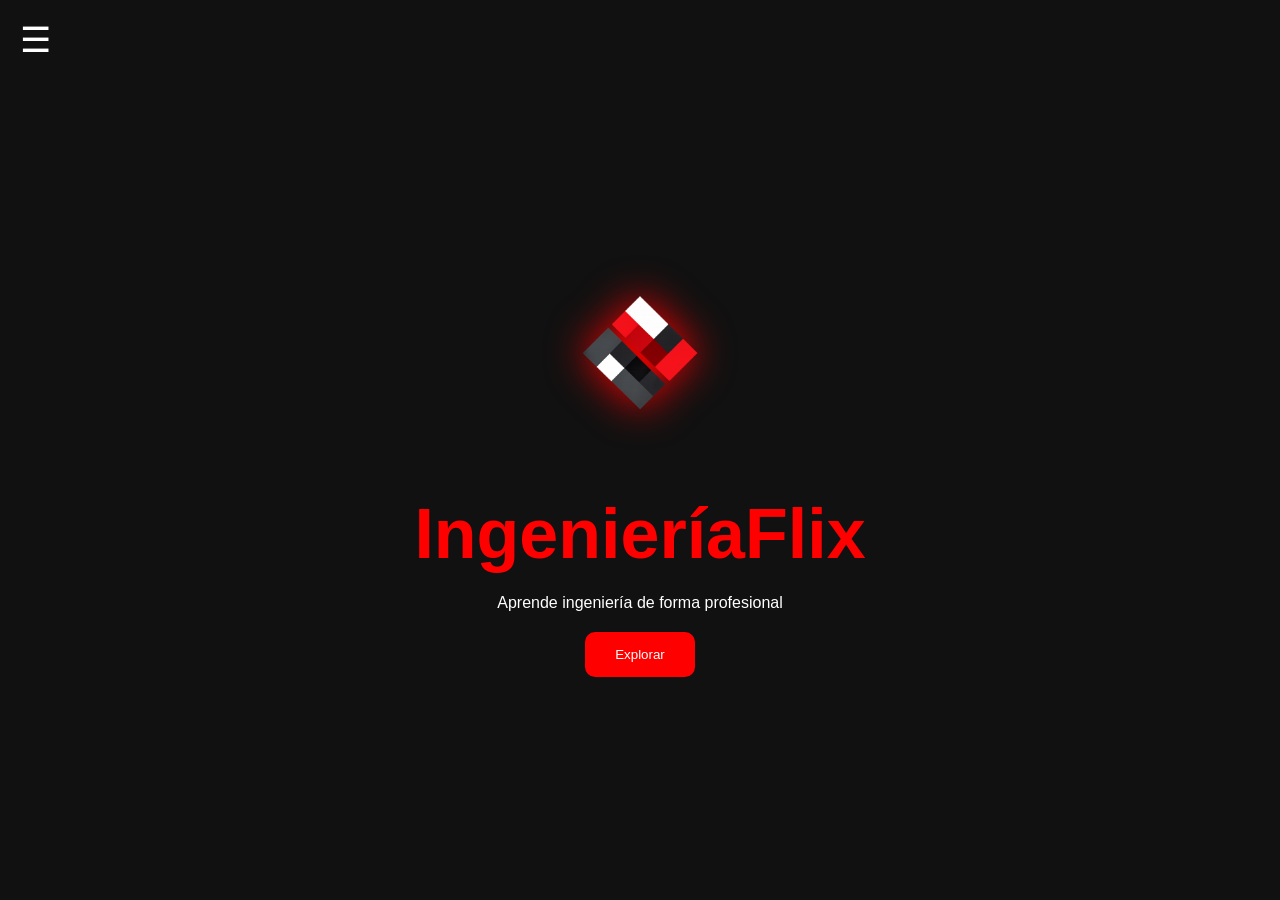
==== commit 9049696c: "Add initial HTML structure for IngenieríaFlix" ====
--- a/index.html
+++ b/index.html
@@ -8,78 +8,19 @@
 <meta name="viewport"
 content="width=device-width, initial-scale=1.0">
 
-<title>
-IngenieríaFlix
-</title>
+<title>IngenieríaFlix</title>
 
 <link rel="stylesheet"
 href="css/estilos.css">
 
-
-<!-- Google Tag Manager -->
-<script>
-(function(w,d,s,l,i){
-
-w[l]=w[l]||[];
-
-w[l].push({
-'gtm.start':
-new Date().getTime(),
-event:'gtm.js'
-});
-
-var f=d.getElementsByTagName(s)[0],
-j=d.createElement(s),
-dl=l!='dataLayer'
-?'&l='+l:'';
-
-j.async=true;
-
-j.src=
-'https://www.googletagmanager.com/gtm.js?id='+i+dl;
-
-f.parentNode.insertBefore(j,f);
-
-})(window,document,'script',
-'dataLayer',
-'GTM-MZWZQQZM');
-</script>
-
-
-<script
-src="https://cdnjs.cloudflare.com/ajax/libs/jspdf/2.5.1/jspdf.umd.min.js">
-</script>
-
 </head>
-
-
 
 <body>
 
 
 
-<noscript>
-
-<iframe
-src=
-"https://www.googletagmanager.com/ns.html?id=GTM-MZWZQQZM"
-
-height="0"
-width="0"
-
-style=
-"display:none;visibility:hidden">
-
-</iframe>
-
-</noscript>
-
-
-
-
-
 <div class="menu-btn"
-id="menuBtn">
+onclick="toggleMenu()">
 
 ☰
 
@@ -87,30 +28,21 @@
 
 
 
-
-
-<div class="sidebar"
+<div
+class="sidebar"
 id="sidebar">
 
-<a href="#inicio">
-🏠 Inicio
-</a>
+<a href="index.html">Inicio</a>
 
-<a href="#cursos">
-💻 Cursos
-</a>
+<a href="cursos.html">Cursos</a>
 
-<a href="#juegos">
-🎮 Juegos
-</a>
+<a href="juegos.html">Juegos</a>
 
-<a href="#notas">
-📝 Apuntes
-</a>
+<a href="recursos.html">Recursos</a>
 
-<a href="#focus">
-🧘 Enfoque
-</a>
+<a href="apuntes.html">Apuntes</a>
+
+<a href="enfoque.html">Enfoque</a>
 
 </div>
 
@@ -118,10 +50,7 @@
 
 
 
-
-<section
-class="hero"
-id="inicio">
+<section class="hero">
 
 
 <img
@@ -140,12 +69,14 @@
 
 <p>
 
-Aprende ingeniería o encuentra
-contenido especializado
+Aprende ingeniería de forma profesional
 
 </p>
 
 
+
+<a
+href="cursos.html">
 
 <button>
 
@@ -153,273 +84,14 @@
 
 </button>
 
-
-</section>
-
-
-
-
-
-
-
-<section
-class="cards"
-id="cursos">
-
-
-<h2>
-
-🔥 Cursos destacados
-
-</h2>
-
-
-
-<div class="cards-grid">
-
-
-<div
-class="card"
-onclick="mostrarVideos('asm')">
-
-⚙ ASM
-
-</div>
-
-
-
-<div
-class="card"
-onclick="mostrarVideos('python')">
-
-🐍 Python
-
-</div>
-
-
-
-<div
-class="card"
-onclick="mostrarVideos('arduino')">
-
-🤖 Arduino
-
-</div>
-
-
-</div>
+</a>
 
 
 </section>
 
 
 
-
-
-
-<section id="videos">
-
-
-<h2>
-
-▶ Videos
-
-</h2>
-
-
-
-<div id="videoContainer">
-
-</div>
-
-
-</section>
-
-
-
-
-
-
-
-<section id="juegos">
-
-
-<h2>
-
-🎮 Juegos educativos
-
-</h2>
-
-
-
-<h3>
-
-Domino Hexa Puzzle
-
-</h3>
-
-<p>
-
-Desarrolla lógica espacial
-
-</p>
-
-
-
-<iframe
-src=
-"https://www.madkidgames.com/full/domino-hexa-puzzle">
-
-</iframe>
-
-
-
-
-
-<h3>
-
-Nuts and Bolts
-
-</h3>
-
-<p>
-
-Pensamiento mecánico
-
-</p>
-
-
-
-<iframe
-src=
-"https://www.madkidgames.com/full/nuts-and-bolts-screw-puzzle">
-
-</iframe>
-
-
-
-
-
-<h3>
-
-Piggy Wiggy
-
-</h3>
-
-<p>
-
-Física aplicada
-
-</p>
-
-
-
-<iframe
-src=
-"https://www.madkidgames.com/full/piggy-wiggy-physics-puzzle">
-
-</iframe>
-
-
-</section>
-
-
-
-
-
-
-
-
-<section
-class="notas"
-id="notas">
-
-
-<h2>
-
-📝 Apuntes
-
-</h2>
-
-
-
-<textarea
-id="nota">
-
-</textarea>
-
-
-
-<div>
-
-
-<button
-onclick="guardarTXT()">
-
-Guardar PC
-
-</button>
-
-
-
-<button
-onclick="guardarPDF()">
-
-PDF
-
-</button>
-
-
-</div>
-
-
-</section>
-
-
-
-
-
-
-
-
-<section
-class="focus"
-id="focus">
-
-
-<h2>
-
-🧘 Modo enfoque
-
-</h2>
-
-
-
-<div id="timer">
-
-25:00
-
-</div>
-
-
-
-<button
-onclick="pomodoro()">
-
-Iniciar
-
-</button>
-
-
-</section>
-
-
-
-
-
 <script src="js/app.js"></script>
 
-
 </body>
-
 </html>
--- a/css/estilos.css
+++ b/css/estilos.css
@@ -1,134 +1,147 @@
+*{
+margin:0;
+padding:0;
+box-sizing:border-box;
+}
+
 body{
-
-margin:0;
 background:#111;
 color:white;
 font-family:Arial;
-text-align:center;
-
 }
 
-
-
-#menuBtn{
-
+.menu-btn{
+position:fixed;
+top:20px;
+left:20px;
 font-size:35px;
-padding:20px;
 cursor:pointer;
-
+z-index:1000;
 }
 
-
-
-#sidebar{
-
+.sidebar{
 position:fixed;
 left:-250px;
+top:0;
 width:250px;
 height:100%;
 background:black;
-transition:0.5s;
-padding-top:50px;
-
+transition:.4s;
+padding-top:100px;
+z-index:999;
 }
 
-
-
-#sidebar a{
-
+.sidebar a{
 display:block;
 color:white;
 text-decoration:none;
 padding:20px;
-
 }
 
-
+.hero{
+height:100vh;
+display:flex;
+flex-direction:column;
+justify-content:center;
+align-items:center;
+text-align:center;
+}
 
 .logo{
-
-width:120px;
+width:180px;
 
 animation:
 girar 8s linear infinite;
 
+filter:
+drop-shadow(0 0 20px red);
 }
 
-
-
 @keyframes girar{
-
-from{
-
-transform:rotate(0deg);
-
+from{transform:rotate(0deg);}
+to{transform:rotate(360deg);}
 }
 
-to{
-
-transform:rotate(360deg);
-
+h1{
+font-size:70px;
+color:red;
 }
 
+h2{
+font-size:35px;
+text-align:center;
+margin:40px;
+color:red;
 }
 
-
+p{
+margin:20px;
+}
 
 button{
-
-padding:12px 25px;
+padding:15px 30px;
 background:red;
+border:none;
 color:white;
-border:none;
-border-radius:8px;
+border-radius:10px;
 cursor:pointer;
-
 }
 
+.cards-grid{
+display:flex;
+justify-content:center;
+gap:30px;
+flex-wrap:wrap;
+}
 
+.card{
+background:#222;
+padding:40px;
+min-width:220px;
+border-radius:15px;
+cursor:pointer;
+font-size:25px;
+text-align:center;
+}
 
-.cards{
+.card:hover{
+transform:scale(1.05);
+}
 
+#videoContainer{
 display:flex;
 justify-content:center;
 gap:20px;
+flex-wrap:wrap;
 padding:30px;
-flex-wrap:wrap;
-
 }
 
-
-
-.card{
-
-background:#222;
-padding:40px;
+iframe{
+width:350px;
+height:220px;
+border:none;
 border-radius:12px;
-cursor:pointer;
-
+margin:20px;
 }
 
-
-
-.card:hover{
-
-transform:scale(1.08);
-
+.notas,
+.focus,
+#juegos{
+padding:60px;
+text-align:center;
 }
 
-
-
 textarea{
-
 width:80%;
-height:200px;
-
+height:220px;
+background:#222;
+color:white;
+padding:20px;
+border:none;
+margin:20px;
 }
 
-
-
 #timer{
-
-font-size:50px;
-
+font-size:70px;
+color:red;
 }
